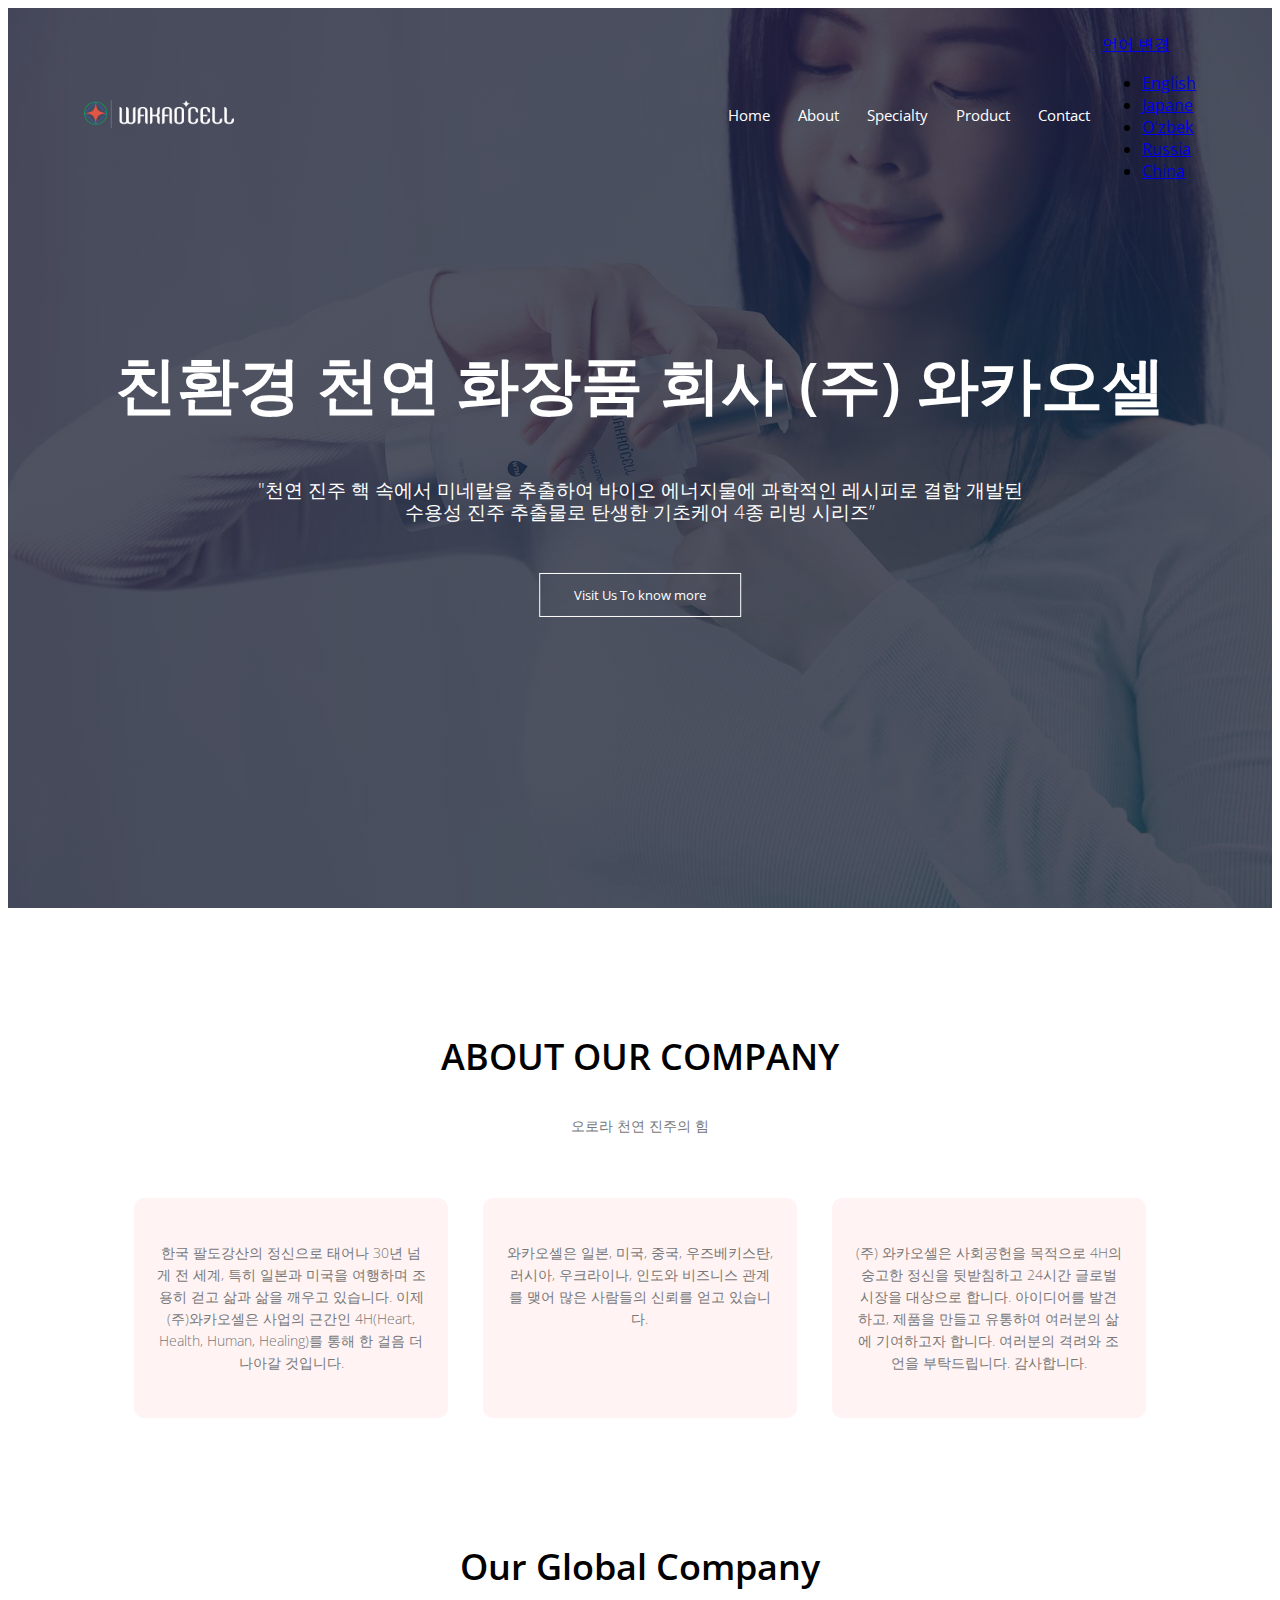
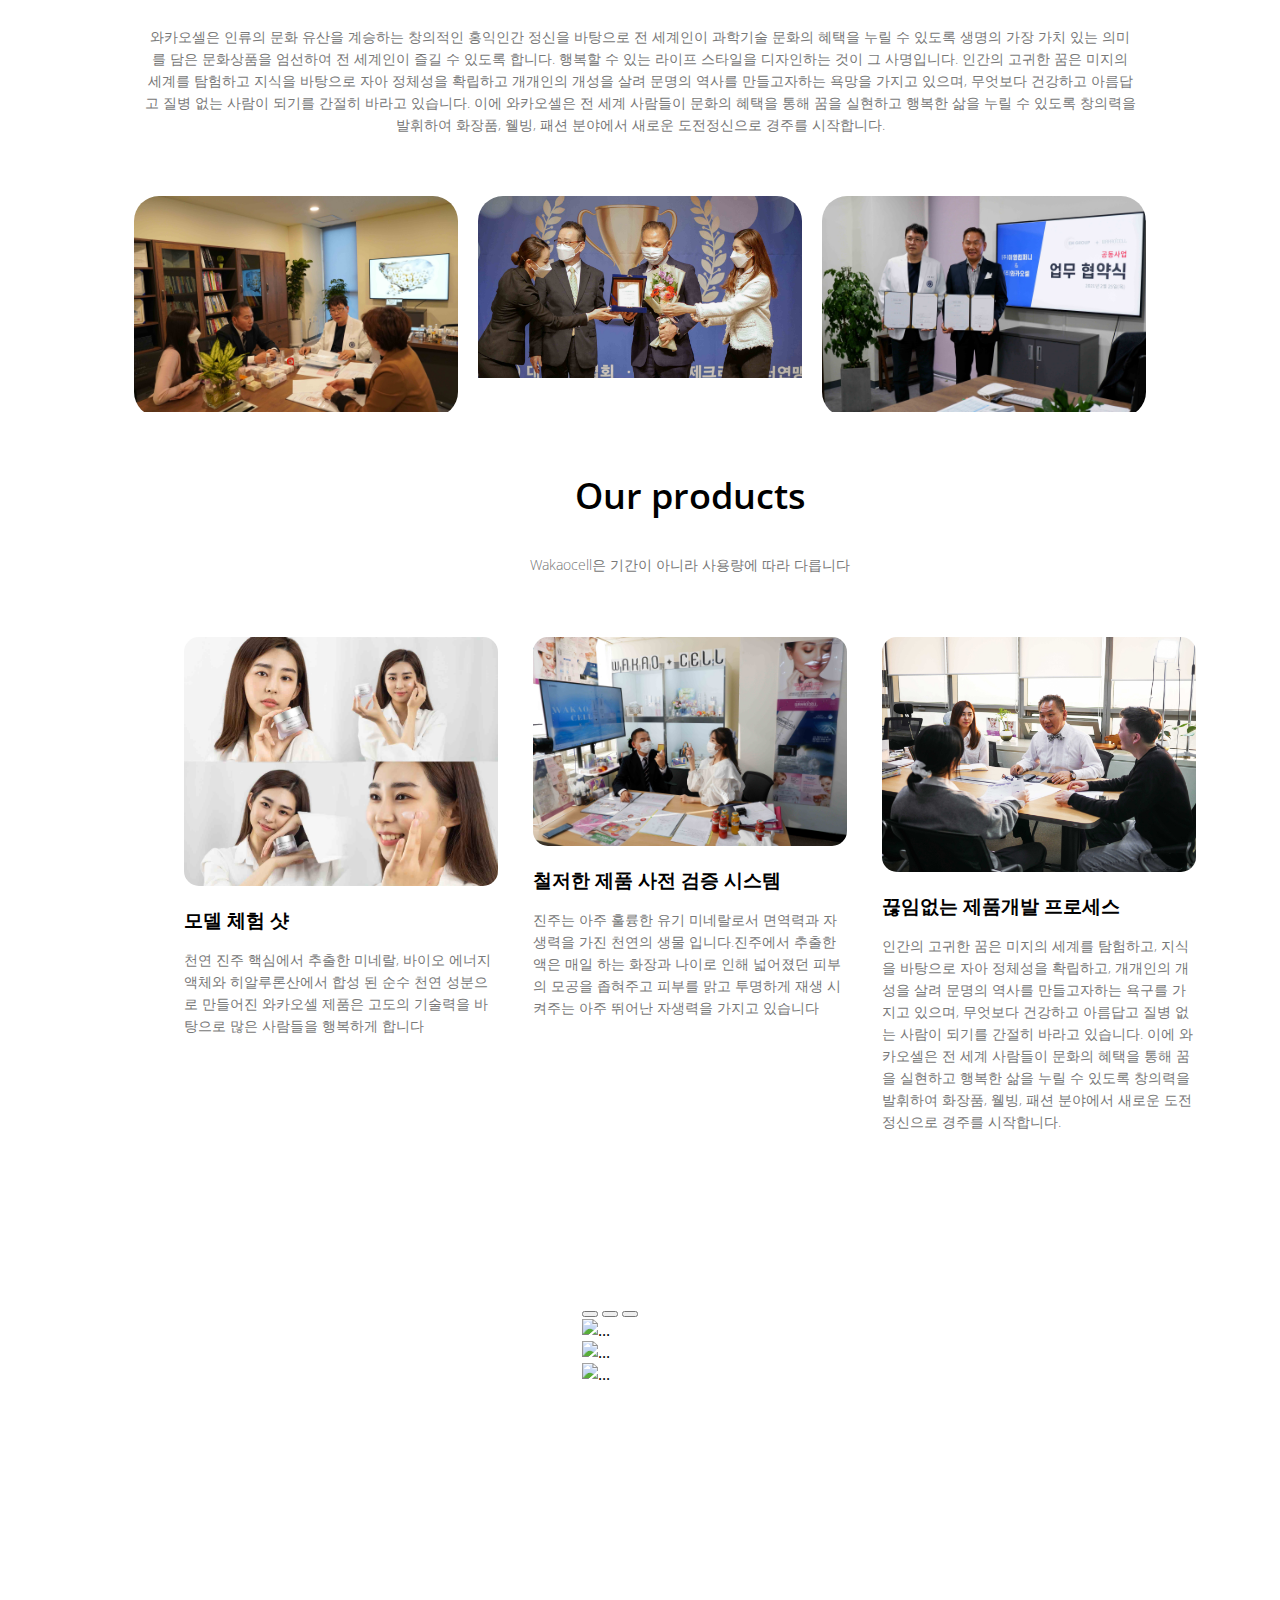
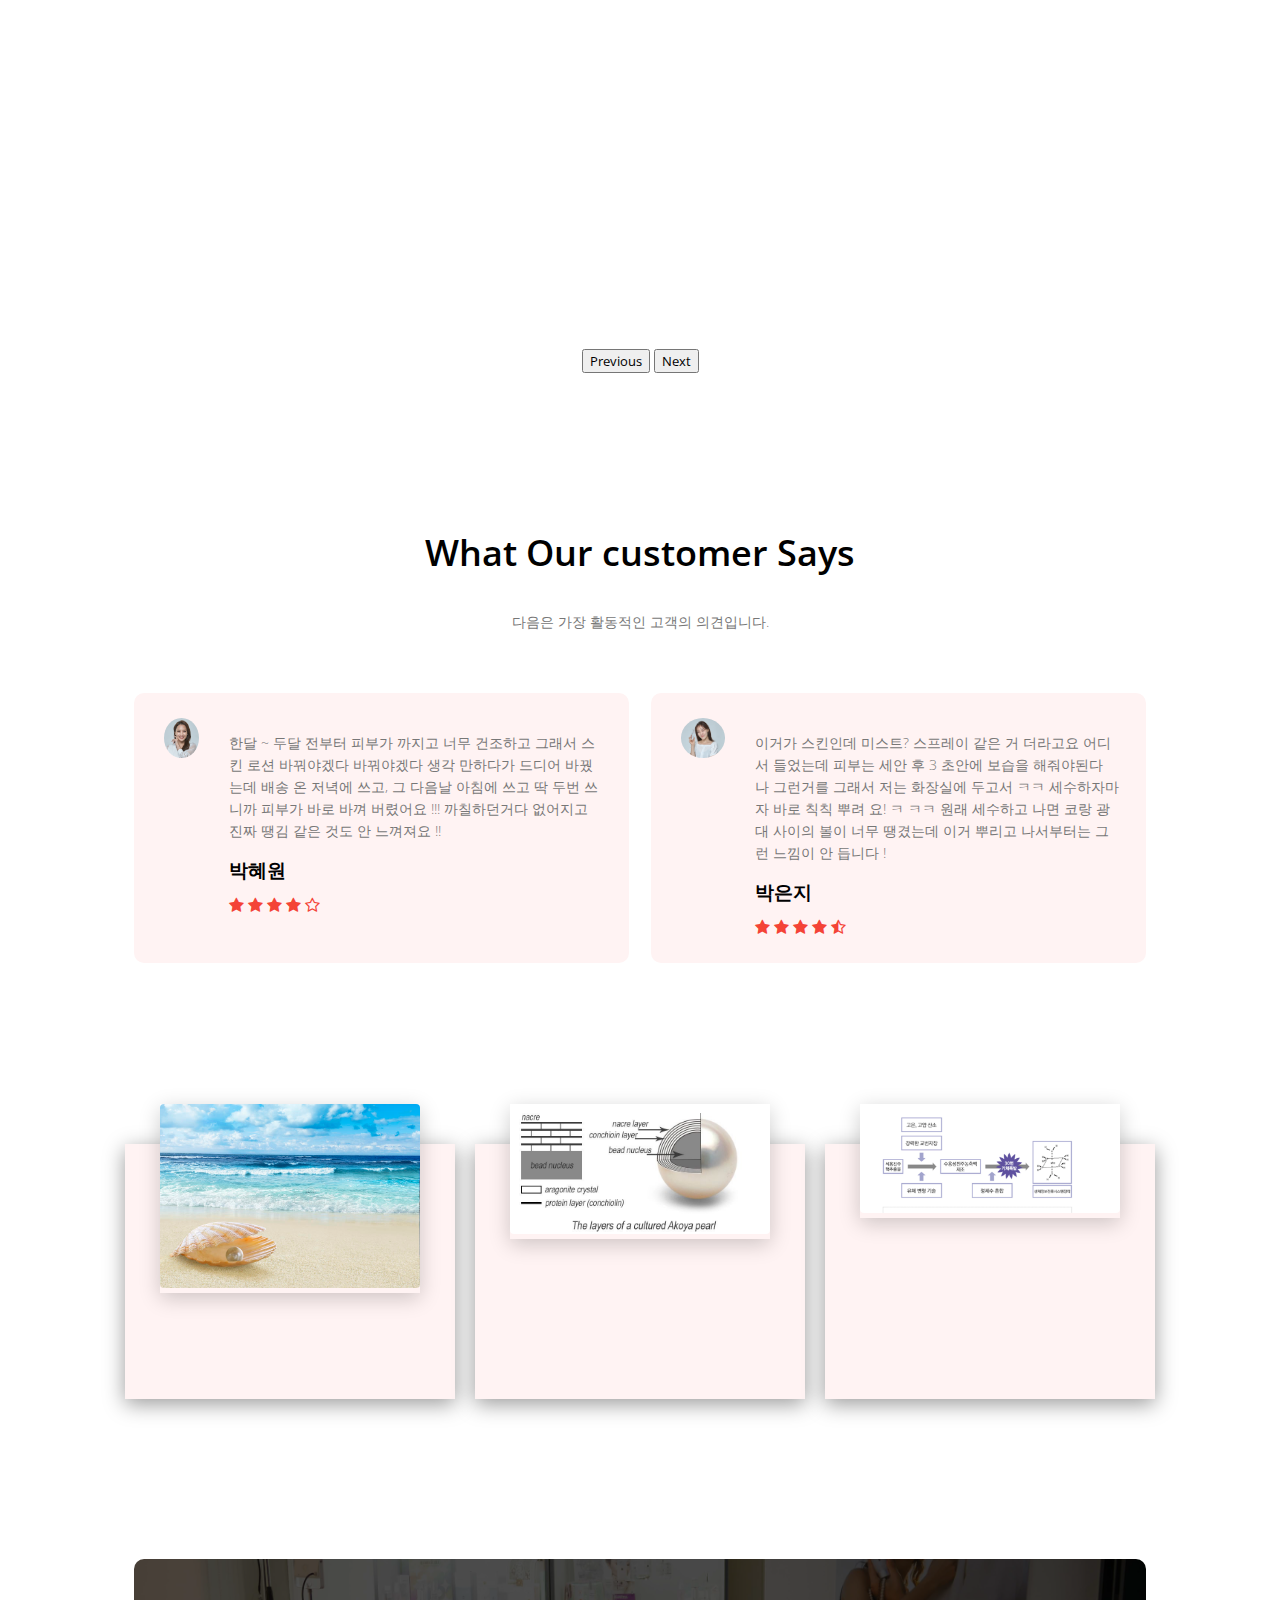
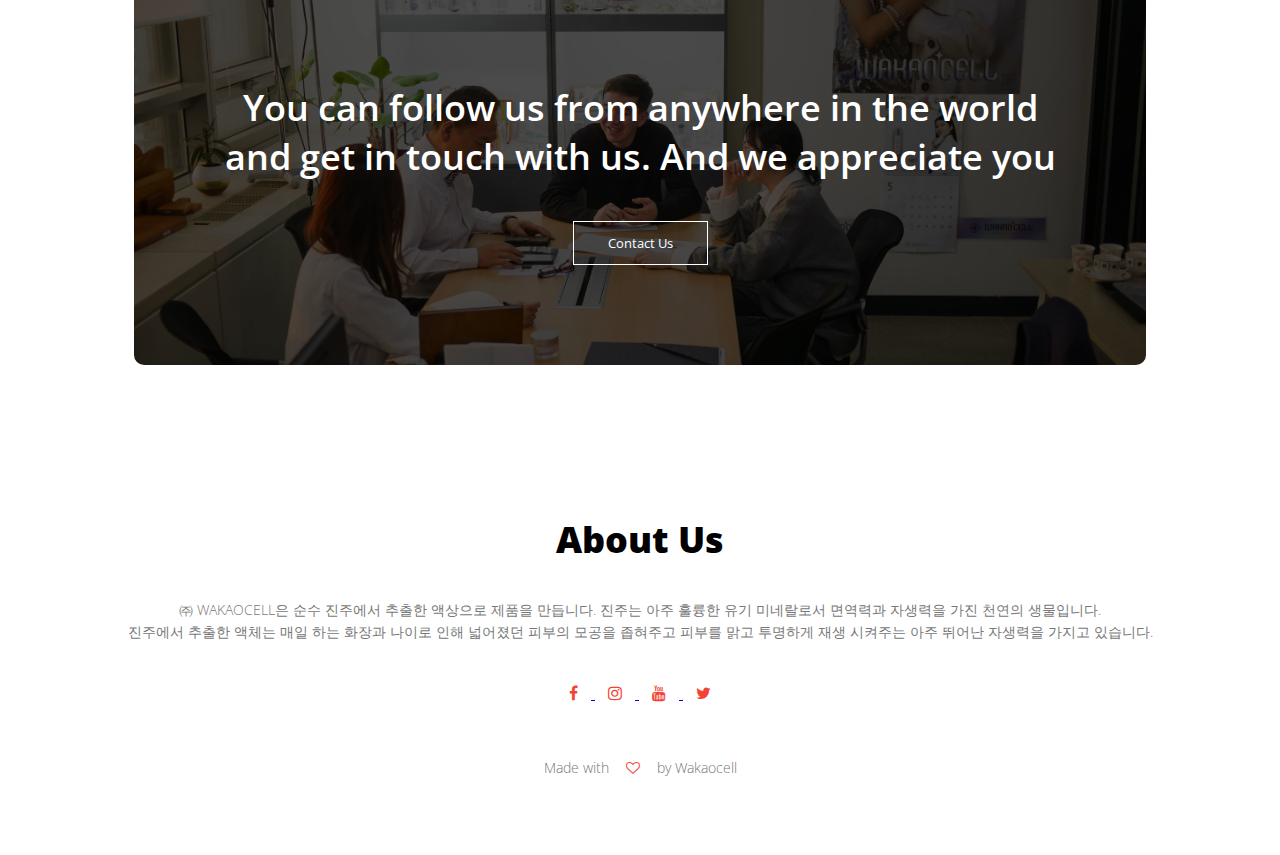
==== index.html @ ec3996d9 "wakaocell porfolio" ====
<!DOCTYPE html>
<html lang="en">
<head>
    <meta charset="UTF-8">
    <meta http-equiv="X-UA-Compatible" content="IE=edge">
    <meta name="viewport" content="width=device-width, initial-scale=1.0">
    <link rel="stylesheet" href="../css/style.css">
    <link rel="preconnect" href="https://fonts.gstatic.com">
    <link rel="preconnect" href="https://fonts.gstatic.com">
     <link href="https://fonts.googleapis.com/css2?family=Montserrat:wght@200&family=Open+Sans:wght@300&display=swap" rel="stylesheet">
     <link rel="preconnect" href="https://fonts.gstatic.com">
<link href="https://fonts.googleapis.com/css2?family=Orelega+One&display=swap" rel="stylesheet">
     <link rel="stylesheet" href="https://stackpath.bootstrapcdn.com/font-awesome/4.7.0/css/font-awesome.min.css">
     <link href="https://cdn.jsdelivr.net/npm/bootstrap@5.0.0-beta3/dist/css/bootstrap.min.css" rel="stylesheet" integrity="sha384-eOJMYsd53ii+scO/bJGFsiCZc+5NDVN2yr8+0RDqr0Ql0h+rP48ckxlpbzKgwra6" crossorigin="anonymous">

   
    <title>wakaocell</title>
</head>
<body>
     <section class="header">
      <nav>
        <a href="index.html"><img src="../image/logo.png .png"></a>
        <div class="nav-links" id="navLinks">
            <i class="fa fa-times" onclick="hideMenu()"></i>
             <ul>
                 <li><a href="index.html">Home</a></li>
                 <li><a href="about.html">About</a></li>
                 <li><a href="company.html">Specialty</a></li>
                 <li><a href="product.html">Product</a></li>
                 <li><a href="contact.html">Contact</a></li>

                </ul>
        </div>
        
     <i class="fa fa-bars"onclick="showMenu()"></i>
      
     <div class="dropdown">
      <a class="btn btn-success dropdown-toggle" href="#" role="button" id="dropdownMenuLink" data-bs-toggle="dropdown" aria-expanded="false">
        언어 변경
      </a>
    
      <ul class="dropdown-menu" aria-labelledby="dropdownMenuLink">
        <li><a class="dropdown-item" href="https://wakaocell-en.netlify.app/index.html">English</a></li>
        <li><a class="dropdown-item" href="https://wakaocell-jp.netlify.app ">Japane</a></li>
        <li><a class="dropdown-item" href="https://wakaocelluzb.netlify.app">O'zbek</a></li>
        <li><a class="dropdown-item" href="https://wakaocell-ru.netlify.app  "> Russia</a></li>
        <li><a class="dropdown-item" href=" https://wakaocell-ch.netlify.app"> China</a></li>
  </ul>
    </div>

     </nav>

         <div class="text-box">
             <h1>친환경 천연 화장품 회사 (주) 와카오셀</h1>
             <p>"천연 진주 핵 속에서 미네랄을 추출하여 바이오 에너지물에 과학적인 레시피로 결합 개발된 <br>수용성 진주 추출물로 탄생한 기초케어 4종 리빙 시리즈”

            </p>
             <a href="about.html" class="hero-btn">Visit Us To know more</a>

         </div>
     </section>
   <!-- 2 box wakaocell only for you-->

      <section class="course">
         <h1>ABOUT OUR COMPANY</h1> 
          <p>오로라 천연 진주의 힘</p>
           
          <div class="row">
              <div class="course-col">
                  <h3>
                      <p>한국 팔도강산의 정신으로 태어나 30년 넘게 전 세계, 특히 일본과 미국을 여행하며 조용히 걷고 삶과 삶을 깨우고 있습니다. 이제 (주)와카오셀은 사업의 근간인 4H(Heart, Health, Human, Healing)를 통해 한 걸음 더 나아갈 것입니다.</p>
                  </h3>

              </div>
              <div class="course-col">
                <h3>
                    <p>와카오셀은 일본, 미국, 중국, 우즈베키스탄, 러시아, 우크라이나, 인도와 비즈니스 관계를 맺어 많은 사람들의 신뢰를 얻고 있습니다.</p>
                </h3>

            </div>
            <div class="course-col">
                <h3>
                    <p>(주) 와카오셀은 사회공헌을 목적으로 4H의 숭고한 정신을 뒷받침하고 24시간 글로벌시장을 대상으로 합니다. 아이디어를 발견하고, 제품을 만들고 유통하여 여러분의 삶에 기여하고자 합니다. 여러분의 격려와 조언을 부탁드립니다. 감사합니다.</p>
                </h3>

            </div>
        </div>
    </section>
   
    <!-- ------- 3box our company ------- -->

    <section class="campus">
           <h1>Our Global Company</h1>
           <p>와카오셀은 인류의 문화 유산을 계승하는 창의적인 홍익인간 정신을 바탕으로 전 세계인이 과학기술 문화의 혜택을 누릴 수 있도록 생명의 가장 가치 있는 의미를 담은 문화상품을 엄선하여 전 세계인이 즐길 수 있도록 합니다. 행복할 수 있는 라이프 스타일을 디자인하는 것이 그 사명입니다. 인간의 고귀한 꿈은 미지의 세계를 탐험하고 지식을 바탕으로 자아 정체성을 확립하고 개개인의 개성을 살려 문명의 역사를 만들고자하는 욕망을 가지고 있으며, 무엇보다 건강하고 아름답고 질병 없는 사람이 되기를 간절히 바라고 있습니다. 이에 와카오셀은 전 세계 사람들이 문화의 혜택을 통해 꿈을 실현하고 행복한 삶을 누릴 수 있도록 창의력을 발휘하여 화장품, 웰빙, 패션 분야에서 새로운 도전정신으로 경주를 시작합니다.</p>
          
            <div class="row">
                <div class="campus-col">
                    <img src="../06-.jpeg">
                    <div class="layer">
                        <h3> <strong>Wakaocell  </strong> </h3>
                    </div>
                </div>

                <div class="campus-col">
                    <img src="../08-.jpeg">
                    <div class="layer">
                        <h3> <strong>Wakaocell  </strong> </h3>
                    </div>
                </div>

                <div class="campus-col">
                    <img src="../07-.jpeg">
                    <div class="layer">
                        <h3> <strong>Wakaocell  </strong> </h3>
                    </div>
                </div>
            </div>
    </section>

    <!-- ---------- products ----------- -->
     <div class="wakaocell">
    <section class="facilities">
      
        <h1>Our products</h1>
        <p>Wakaocell은 기간이 아니라 사용량에 따라 다릅니다</p>

        <div class="row">
           <div class="facilities-col">
             <img src="../122.jpeg">
                <h3>모델 체험 샷</h3>
                <p>천연 진주 핵심에서 추출한 미네랄, 바이오 에너지 액체와 히알루론산에서 합성 된 순수 천연 성분으로 만들어진 와카오셀 제품은 고도의 기술력을 바탕으로 많은 사람들을 행복하게 합니다</p>
           </div>
          
            <div class="facilities-col">
                <img src="../01.jpeg">
              
                <h3>철저한 제품 사전 검증 시스템</h3>
                <p>진주는 아주 훌륭한 유기 미네랄로서 면역력과 자생력을 가진 천연의 생물 입니다.진주에서 추출한 액은 매일 하는 화장과 나이로 인해 넓어졌던 피부의 모공을 좁혀주고 피부를 맑고 투명하게 재생 시켜주는 아주 뛰어난 자생력을 가지고 있습니다</p>
               </div>
              
               <div class="facilities-col">
                <img src="../image/file 3">
              
                <h3>끊임없는 제품개발 프로세스</h3>
                <p>인간의 고귀한 꿈은 미지의 세계를 탐험하고, 지식을 바탕으로 자아 정체성을 확립하고, 개개인의 개성을 살려 문명의 역사를 만들고자하는 욕구를 가지고 있으며, 무엇보다 건강하고 아름답고 질병 없는 사람이 되기를 간절히 바라고 있습니다. 이에 와카오셀은 전 세계 사람들이 문화의 혜택을 통해 꿈을 실현하고 행복한 삶을 누릴 수 있도록 창의력을 발휘하여 화장품, 웰빙, 패션 분야에서 새로운 도전 정신으로 경주를 시작합니다.</p>
               </div>

        </div>
    </section>  
</div>

    <div class="container">

        <div id="carouselExampleIndicators" class="carousel slide" data-bs-ride="carousel">
            <div class="carousel-indicators">
              <button type="button" data-bs-target="#carouselExampleIndicators" data-bs-slide-to="0" class="active" aria-current="true" aria-label="Slide 1"></button>
              <button type="button" data-bs-target="#carouselExampleIndicators" data-bs-slide-to="1" aria-label="Slide 2"></button>
              <button type="button" data-bs-target="#carouselExampleIndicators" data-bs-slide-to="2" aria-label="Slide 3"></button>
            </div>
            <div class="carousel-inner">
              <div class="carousel-item active">
                <img src="../image/row 1.JPG" class="d-block w-100" alt="...">
              </div>
              <div class="carousel-item">
                <img src="../image/row 2.JPG" class="d-block w-100" alt="...">
              </div>
              <div class="carousel-item">
                <img src="../image/row 3.JPG" class="d-block w-100" alt="...">
              </div>
            </div>
            <button class="carousel-control-prev" type="button" data-bs-target="#carouselExampleIndicators" data-bs-slide="prev">
              <span class="carousel-control-prev-icon" aria-hidden="true"></span>
              <span class="visually-hidden">Previous</span>
            </button>
            <button class="carousel-control-next" type="button" data-bs-target="#carouselExampleIndicators" data-bs-slide="next">
              <span class="carousel-control-next-icon" aria-hidden="true"></span>
              <span class="visually-hidden">Next</span>
            </button>
          </div>
        </div>


    <!-- ======== comentlar ======== -->

    <section class="comentlar">
        <h1>What Our customer Says</h1>
        <p> 다음은 가장 활동적인 고객의 의견입니다. </p>
        <div class="row">
            <div class="comentlar-col">
                <img src="../image/fon 1.png">
                <div>
                  <p>
                    한달 ~ 두달 전부터 피부가 까지고 너무 건조하고 그래서 스킨 로션 바꿔야겠다 바꿔야겠다 생각 만하다가 드디어 바꿨는데 배송 온 저녁에 쓰고, 그 다음날 아침에 쓰고 딱 두번 쓰니까 피부가 바로 바껴 버렸어요 !!! 까칠하던거다 없어지고 진짜 땡김 같은 것도 안 느껴져요 !!  </p>
                  <h3>박혜원</h3>
                  <i class="fa fa-star"></i>
                  <i class="fa fa-star" ></i>
                  <i class="fa fa-star" ></i>
                  <i class="fa fa-star" ></i>
                  <i class="fa fa-star-o"></i>
                  
                </div>

            </div>
            <div class="comentlar-col">
                <img src="../image/fon 2.png">
                <div>
                  <p>이거가 스킨인데 미스트? 스프레이 같은 거 더라고요 어디서 들었는데 피부는 세안 후 3 초안에 보습을 해줘야된다 나 그런거를 그래서 저는 화장실에 두고서 ㅋㅋ 세수하자마자 바로 칙칙 뿌려 요! ㅋ ㅋㅋ 원래 세수하고 나면 코랑 광대 사이의 볼이 너무 땡겼는데 이거 뿌리고 나서부터는 그런 느낌이 안 듭니다 ! </p>
                  <h3>박은지</h3>
                  <i class="fa fa-star"></i>
                  <i class="fa fa-star" ></i>
                  <i class="fa fa-star" ></i>
                  <i class="fa fa-star" ></i>
                  <i class="fa fa-star-half-o"></i>
                  
                </div>
            </div>          
        </div>
  </section>

      
    <!-- ============== coment past foizli ko'rsatkich =========== -->

    <div class="container">
      <div class="card1">
         <div class="imgBx">
           <img src="./vvvvv.jpeg">
         </div>
         <div class="content">
           <h2>진주층의 구조</h2>
           <p>생체생산물인 진주는 단백질을 갖고 있는데, 성분적으로 5%에 지나지 않는 콘키올린이라고 하는 단백질은 진주의 구조상에서도 칼라의 면에서도 결정적으로 중요한 역할을 한다.
            또한 진주는 진주층이라고 하는 독특한 구조를 갖고 있다.</p>
         </div>
      </div>
      <div class="card1">
        <div class="imgBx">
          <img src="./pppp 22.jpeg">
        </div>
        <div class="content">
          <h2>진주 구조</h2>
          <p>진주는 다른 보석과는달리 살아있는 조개에서 만들어지는 보석이다. 또한 진주는 진주층이라고 하는 독특한 구조를 갖고 있다. 1 미크론도 않되는 두께를 갖는 탄산칼슘의 아라고나이트형 단결정이 한장 한장 단백질의 씨트에 감쌓여 수천장 겹쳐쌓아져 있다</p>
        </div>
     </div>
     <div class="card1">
      <div class="imgBx">
        <img src="./jjjjj.jpg">
      </div>
      <div class="content">
        <h2> 특징 및 생산 과정 </h2>
        <p>와가오셀은 순수 진주에서 추출한 액상 입니다.
          진주는 아주 훌륭한 유기 미네랄로서 면역력과 자생력을 가진 천연의 생물 입니다.
          진주에서 추출한 (수)는 매일 하는 화장과 나이로 인해 넓어졌던 피부의 모공을 좁혀주고 피부를 맑고 투명하게 재생 시켜주는 아주 뛰어난 자생력을 가지고 있습니다</p>
      </div>
   </div>
    </div>
 <!-- ========== call to action ======== -->
  
 <section class="cta">
        <h1>You can follow us from anywhere in the world<br> and get in touch with us. And we appreciate you</h1>
        <a href="contact.html" class="hero-btn">Contact Us</a>
 </section>
  
  
  <!-- ========== footer ======= -->
  
  <section class="footer">
      <h1> <strong> About Us </strong> </h1>
      <p>㈜ WAKAOCELL은 순수 진주에서 추출한 액상으로 제품을 만듭니다. 진주는 아주 훌륭한 유기 미네랄로서 면역력과 자생력을 가진 천연의 생물입니다. <br>진주에서 추출한 액체는 매일 하는 화장과 나이로 인해 넓어졌던 피부의 모공을 좁혀주고 피부를 맑고 투명하게 재생 시켜주는 아주 뛰어난 자생력을 가지고 있습니다.
        </p>
        <div class="icons">
               <a href="https://m.facebook.com/home.php?soft=bookmarks">  <i class="fa fa-facebook"></i>  </a> 
                <a href="https://www.instagram.com/p/CNHLp7JHOdb/?igshid=80zqs4pkfvqw"> <i class="fa fa-instagram" ></i>  </a> 
                <a href="https://youtu.be/GySCzJqsqek"> <i class="fa fa-youtube" ></i>  </a> 
                  <i class="fa fa-twitter" ></i>
                  <p>Made with  <i class="fa fa-heart-o" ></i> by Wakaocell</p>
        </div>

  </section>

  <script src="https://cdn.jsdelivr.net/npm/@popperjs/core@2.9.1/dist/umd/popper.min.js" integrity="sha384-SR1sx49pcuLnqZUnnPwx6FCym0wLsk5JZuNx2bPPENzswTNFaQU1RDvt3wT4gWFG" crossorigin="anonymous"></script>
<script src="https://cdn.jsdelivr.net/npm/bootstrap@5.0.0-beta3/dist/js/bootstrap.min.js" integrity="sha384-j0CNLUeiqtyaRmlzUHCPZ+Gy5fQu0dQ6eZ/xAww941Ai1SxSY+0EQqNXNE6DZiVc" crossorigin="anonymous"></script>
  
  
  
  <script>

     var navLinks = document.getElementById("navLinks");

     function showMenu(){
        navLinks.style.right = "0";
     }
     function hideMenu(){
        navLinks.style.right = "-200px";
     }

   </script>


</body>
</html>
---- css/style.css ----
*{
   /* margin: 0;
   padding: 0;  */
   font-family: 'Montserrat', sans-serif;
   font-family: 'Open Sans', sans-serif;  
}

.header{
    min-height: 100vh;
    width:100%;
    background-image: linear-gradient(rgba(4,9,30,0.7), rgba(4,9,30,0.7)),url(../image/banner);
    background-position: center;
    background-size: cover;
    position: relative;
}

nav{
    display: flex;
    padding: 2% 6%;
    justify-content: space-between;
    align-items: center;
}

nav img {
    width: 150px;
}

.nav-links{
    flex: 1;
    text-align: right;
}
.nav-links ul li{
     list-style: none;
     display: inline-block;
     padding: 8px 12px;
     position: relative;
}

.nav-links ul li a{
    color: #fff;
    text-decoration: none;
    font-size: 15px;
}

.nav-links ul li::after{
    content: '';
    width: 0%;
    height: 2px;
    background: #65da88;
    display: block;
    margin: auto;
    transition: 0.5s;
}
.nav-links ul li:hover::after{
    width: 100%;
}

.text-box{
    width: 90%;
    color: white;
    position: absolute;
    top: 50%;
    left: 50%;
    transform: translate(-50%,-50%);
    text-align: center;
}

.text-box h1{
    font-size: 62px;
}
.text-box p{
    margin: 10px 0 40px;
    font-size: 19px;
    color: white;
}

.hero-btn {
    display: inline-block;
    text-decoration: none;
    color: white;
    border: 1px solid white;
    padding: 12px 34px;
    font-size: 13px;
    background: transparent;
    position: relative;
    cursor: pointer;

}

.hero-btn:hover{
    border: 1px solid #65da88;
    background:  #65da88;
    transition: 1s;

}
nav .fa{
    display: none;
}

@media(max-width:700px) {
    .text-box h1{ 
        font-size: 20px;
    }
    .nav-links ul li{
        display: block;
    }
    .nav-links {
        position: fixed;
        background:  #67bcc7;
        height: 100vh;
        width: 200px;
        top: 0;
        right: -200px;
        text-align: left;
        z-index: 2;
        transition: 1s;
    }
    nav .fa {
        display: block;
        color: white;
        margin: 10px;
        font-size: 22px;
        cursor: pointer;
    }
    .nav-links ul{
        padding: 30px;
    }
    .text-box h1{
        font-size: 19px;
    }
    .text-box p{
        font-size: 17px;
    }
}

/* ------ 2box ------- */


.course{
    width: 80%;
    margin: auto;
    text-align: center;
    padding-top: 100px;
}

h1{
    font-size: 36px;
    font-weight: 600;

}

p{
    color: #777;
    font-size: 14px;
    font-weight: 300;
    line-height: 22px;
    padding: 10px;
}

.row{
    margin-top: 5%;
    display: flex;
    justify-content: space-between;
    transition: 0.5s;
}

.course-col{
    flex-basis: 31%;
    background: #fff3f3;
    border-radius: 10px;
    margin-bottom: 5%;
    padding: 20px 12px;
    box-sizing: border-box;
    transition: 0.5s;
}

h3{
    text-align: center;
    font-weight: 600;
    margin: 10px 0;
}

.course-col:hover{
    box-shadow: 0 0 20px rgba(0,0,0,0.2);
}

@media(max-width: 700px){
    .row{
        flex-direction: column;
        justify-content: center;
        align-items: center;
        font-size: 24px;
    }
    .facilities{
        
        flex-direction: column;
        justify-content: center;
        align-items: center;
        text-align: center;
      
 
        
    }
}


/* ========  slaydshou ======= */


.carousel-inner{
    width: 50px;
    height: 70vh;

}

.carousel-inner img {
    background-size: cover;
}





/* -------- our company ---------- */


.campus{
    width: 80%;
    margin: auto;
    text-align: center;
    padding-top: 50px;
}

.campus-col{
    flex-basis: 32%;
    border-radius: 25px;
    margin-bottom: 30px;
    position: relative;
    overflow: hidden;
}

.campus-col img{
    width: 100%;
}

.layer{
    background: transparent;
    height: 100%;
    width: 100%;
    position: absolute;
    top: 0;
    left: 0;
    transition: 0.5s;
}

.layer:hover{
    background: rgba(230, 88, 88, 0.7);
}

.layer h3{
    width: 100%;
    font-weight: 500;
    color: white;
    font-size: 26px;
    bottom: 0;
    left: 50%;
    transform: translateX(-50%);
    position: absolute;
    opacity: 0;
    transition: 0.5s;
}

.layer:hover h3{
    bottom: 49%;
    opacity: 1;

}

/* ========= products ========== */

.facilities{
    width: 80%;
    margin: auto;
    text-align: center;
    padding-left: 100px;

}
.facilities-col{
    flex-basis: 31%;
    border-radius: 15px;
    margin-bottom: 5%;
    text-align: left;
}

.facilities-col img{
    width: 100%;
    border-radius: 15px;
}

.facilities-col p{
    padding: 0;
}

.facilities-col h3{
    margin-top: 16px;
    margin-bottom: 15px;
    text-align: left;
}


.nexi{
    display: flex;
    text-align: center;
    justify-content: center;
    align-items: center;
    
}

.nexi-2{
    display: flex;
    text-align: center;
    justify-content: center;
    align-items: center;
    
}
.card img{
    width: 290px;
    height: 200px;
} 


@media(width:700px){
    .card {
        flex-direction: column;
        justify-content: center;
        align-items: center;
       
        
    }

}



/* ======== coments ======= */

/* .text-boxen{

} */

.comentlar{
    width: 80%;
    margin: auto;
    padding-top: 100px;
    text-align: center;

}

.comentlar-col{
    flex-basis: 44%;
    border-radius: 10px;
    margin-bottom: 5%;
    text-align: left;
    background: #fff3f3;
    padding: 25px;
    cursor: pointer;
    display: flex;
}

.comentlar-col img{
    height: 40px;
    margin-left: 5px;
    margin-right: 30px;
    border-radius: 50%;
}
.comentlar-col p{
    padding: 0;
}
.comentlar-col h3{
    margin-top: 15px;
    text-align: left;

}
.comentlar-col .fa{
    color: #f44336;
}

@media(max-width:700px){
    .comentlar-col img{
        margin-left: 0px;
        margin-right: 15px;
        
    }
}


/* ======== call to action ======== */

.cta{
    margin: 100px auto;
    width: 80%;
    background-image: linear-gradient(rgba(0,0,0,0.7),rgba(0,0,0,0.7)), url(../144-.jpeg);
    background-position: center;
    background-size: cover;
    border-radius: 10px;
    text-align: center;
    padding: 100px 0;
}
.cta h1{
    color: white;
    margin-bottom: 40px;
    padding: 0;
} 

@media(max-width: 700px){
    .cta h1{
        font-size: 24px;
    }
}

.card-box{
    display: flex;
    align-items: center;
    justify-content: center;
   
}
.card-body {
    text-align: center;
    justify-content: center;
    align-items: center;
}



.jahon{
    text-align: center;
    justify-content: center;
    align-items: center;
    padding: 25px;
 
}

.video1{
    justify-content: center;
    align-items: center;
    text-align: center;
}

/* ====== */



@media(max-width:700px){
    .wakaocell {
        justify-content: center;
        align-items: center;
        text-decoration: center;
        
    }
}


.jahon-box{
    width: 50%;
    height: 50px;
    margin-bottom: 100px;
}

.video1{
    justify-content: center;
    align-items: center;
    text-align: center;
}

@media(max-width:700px){
    .card-box {
        flex-direction: column;
        justify-content: center;
        text-align: center;
        padding: 10%;

    }
    /* .video1{
        flex-direction: column;
        justify-content: center;
        text-align: center;
        padding: 25px;
       
       */
   


  
    .jahon{
        font-size: 24px;
    }
}

@media(max-width:700px){
    .video1{
        flex-direction: column;
        justify-content: center;
        text-align: center;
        padding: 15px;
       
    }
}

.product1{
    display: flex;
    justify-content: center;
    align-items: center;
    text-align: center;
    padding: 10px;
}
/* ========footer ======== */

.footer{
    width: 100%;
    text-align: center;
    padding: 30px 0;

}
.footer h1{
    margin-bottom: 25px;
    margin-top: 20px;
    font-weight: 600;
}
.icons .fa{
   color: #f44336;
   margin: 0 13px;
   cursor: pointer;
   padding: 18px 0;
}
.fa-heart-o{
    color: #f44336;
}

/* ========About us ======== */


.sub-header{
    height: 50vh;
    width: 100%;
    background-image: linear-gradient(rgba(4,9,30,0.7),rgba(4,9,30,0.7)), url(../image/111.JPG);
    background-position: center;
    background-size: cover;
    text-align: center;
    color: white;
}

.sub-header h1{
    margin-top: 100px;
}

.about-us{
    width: 80%;
    margin: auto;
    padding-top: 80px;
    padding-bottom: 50px;
}
.about-col{
    flex-basis: 48%;
    padding: 30px 2px;
}
.about-col img{
    width: 100%;
    border-radius: 13px;
}
.about-col h1{
    padding-top: 0;
}
.about-col p{
    padding: 15px 0 25px;
}
.red-btn{
    border: 1px solid #65da88;
    background-color: transparent;
    color: rgb(67, 70, 245);
}
.red-btn:hover{
    color: white;
}

@media(max-width:700px){
        .about-us .red-btn {
         text-align: center;
         justify-content: center;
         align-items: center;
         right: -35%;
     }
}


/* ======= blog ====== */

.blog-content{
    width: 80%;
    margin: auto;
    padding: 60px 0;
}
.blog-left{
    flex-basis: 65%;
}
.blog-left img {
    width: 70%;
}
.blog-left  h2{
    color: #222;
    font-weight: 600;
    margin: 30px 0;
}
.blog-left p{
    color: #999;
    padding: 0;
}

.blog-right{
    flex-basis: 32%;
}
.blog-right h3{
    background: #65da88;
    color: white;
    padding: 7px 0;
    font-size: 16px;
    margin-bottom: 20px;
}
.blog-right div{
    display: flex;
    align-items: center;
    justify-content: space-between;
    color: #555;
    padding: 8px;
    box-sizing: border-box;
}

.comment-box{
    border: 1px solid #ccc;
    margin: 50px 0;
    padding: 10px 20px;
}
.comment-box h3{
    text-align: left;
}
.comment-form input, .comment-form textarea{
    width: 100%;
    padding: 10px;
    margin: 15px 0;
    box-sizing: border-box;
    border: none;
    outline: none;
    background: #f0f0f0;
}


@media(max-width:700px){
    .sub-header h1{
        font-size: 24px;
    }
}

/* ======= contact us ====== */

.location{
    width: 80%;
    margin: auto;
    padding: 80px 0;
}
.location iframe{
    width: 100%;
}
.contact-us{
    width: 80%;
    margin: auto;
}
.contact-col{
    flex-basis: 48%;
    margin-bottom: 30px;
}
.contact-col div{
    display: flex;
    align-items: center;
    margin-bottom: 40px;
}
.contact-col div .fa{
    font-size: 28px;
    color:  #65da88;
    margin: 10px;
    margin-right: 30px;
}
.contact-col div p{
    padding: 0;
}
.contact-col div h5{
    font-size: 23px;
    margin-bottom: 5px;
    color: #555;
    font-weight: 400;
}
.contact-col input, .contact-col textarea{
    width: 100%;
    padding: 15px;
    margin-bottom: 17px;
    outline: none;
    border: 1px solid #ccc;
    box-sizing: border-box;
}



/* =========== product video galery */

.container{
    width: 1200px;
    margin: 70px auto 0;
    display: flex;
    flex-direction: row;
    flex-wrap: wrap;
}
.container .box{
    position: relative;
    width: 300px;
    height: 300px;
    /* background: #ff0 ; */
    margin: 10px;
    box-sizing: border-box;
    display: inline-block;

}
.container .box .imgBox{
    position: relative;
    overflow: hidden;
}
.container .box .imgBox img{
    max-width: 100%;
    transition: transform 1s;
}
.container .box:hover .imgBox img{
    transform: scale(1.2); 
}

.container .box .details{
    position: absolute;
    top: 10px;
    left: 10px;
    bottom: 10px;
    right: 10px;
    background: rgb(0,0,0,.8);
    transform: scaleY(0); 
    transition: transform .5s;
}
.container .box:hover .details{
    transform: scaleY(1);   
}
.container .box .details .content {
    position: absolute;
    top: 45%;
    transform: translateY(-50%);
    text-align: center;
    padding: 14px;
    color: #fff;
}
.container .box .details .content h2{
    margin: 0;
    padding:0;
    font-size: 30px;
    color: rgb(119, 159, 211);

}
.container .box .details .content p{
    margin: 10px 0 0;
    padding:0;
    color: #fff;
}


/* <!-- ============== coment past foizli ko'rsatkich =========== --> */

.container{
    position: relative;
    width: 1100px;
    display: flex;
    justify-content: center;
    align-items: center;
    flex-wrap: wrap;
    padding: 30px;
}

.container .card1{
    position: relative;
    max-width: 300px;
    height: 215px;
    background: #fff3f3;
    margin: 30px 10px;
    padding: 20px 15px;
    display: flex;
    flex-direction: column;
    box-shadow: 0 5px 20px rgba(0,0,0,0.4);
    transition: 0.3s ease-in-out;
}
.container .card1:hover{
    height: 371px;
}
.container .card1 .imgBx {
    position: relative;
    width: 260px;
    height: 260px;
    top: -60px;
    left: 20px;
    z-index: 1;
    box-shadow: 0 5px 20px rgb(0,0,0,0.2);
}
.container .card1 .imgBx img{
    max-width: 100%;
    border-radius: 4px;
}

.container .card1 .content{
    position: relative;
    margin-top: -140px;
    padding: 10px 15px;
    text-align: center;
    color: #111;
    visibility: hidden;
    opacity: 0;
    transition: 0.3s ease-in-out;
}
.container .card1:hover .content{
    visibility: visible;
    opacity: 1;
    margin-top: -40px;
    transition-delay: 0.3s;

}

/* ======== tarixi ======= */

.wrapper{
   
    max-width: 1080px;
    margin: 50px auto;
    padding: 0 20px;
}
.wrapper .row {
    display: flex;
}
.wrapper .row-1{
    justify-content: flex-start;

}
.wrapper .row-2{
    justify-content: flex-end;

}
.wrapper .row-3{
    justify-content: flex-start;

}
.wrapper .row-4{
    justify-content: flex-end;

}
.wrapper .row section{
    
    background:white;
    border-radius: 5px;
    width: calc(50% - 40px);
    padding: 20px;
    position: relative;
   
}
.wrapper .center-line{
    position: absolute;
    height: 100%;
    width: 4px;
    background: #839feb;
    left: 50%;
    transform: translate(-50%);
}
.wrapper .row section:before{
     position: absolute;
     content: '';
     height: 15px;
     width: 15px;
     background:#82c2ca;  
     top: 28px;
     z-index: -1;
     transform: rotate(45deg);
}
.row-1 section:before{
    right: -7px;
}
.row-2 section:before{
    left: -7px;
}
.row-3 section:before{
    right: -7px;
}
.row-4 section:before{
    left: -7px;
}
.row section .details,
.row section .bottom{
    display: flex;
     justify-content: space-between;
     align-items: center;
}
.row section .details .title{
    font-size: 22px;
    font-weight: 600;
}
.row section p{
    margin:  10px 0 17px 0;
}  
.row section .bottom a{
    text-decoration: none;
    background: #839feb;
    color: white;
    padding: 7px 15px;
    border-radius: 5px;
    font-size: 17px;
    font-weight: 400;

}
.wakao{
    background:rgb(218, 224, 230);
    padding: 10px;
}
.row section .bottom a:hover{
    cursor: pointer;
    color: white;
    background: #65da88;
   
}
.footer .icons .fa-facebook:hover{
    cursor: pointer;
    color:rgb(54, 84, 216);
    font-size: 25px;
}
.footer .icons .fa-twitter:hover{
    cursor: pointer;
    color:rgb(97, 193, 238);
    font-size: 25px;
}
.footer .icons .fa-youtube:hover{
    cursor: pointer;
    color:rgb(230, 81, 118);
    font-size: 25px;
}
.footer .icons .fa-instagram:hover{
    cursor: pointer;
    color:rgb(184, 83, 17);
    font-size: 25px;
}


.campus .h1:hover{
    transition: all .8s linear;
    cursor: pointer;
}
.video2{
    justify-content: center;
    align-items: center;
    text-align: center;
}
.video3{
    justify-content: center;
    align-items: center;
    text-align: center;
}
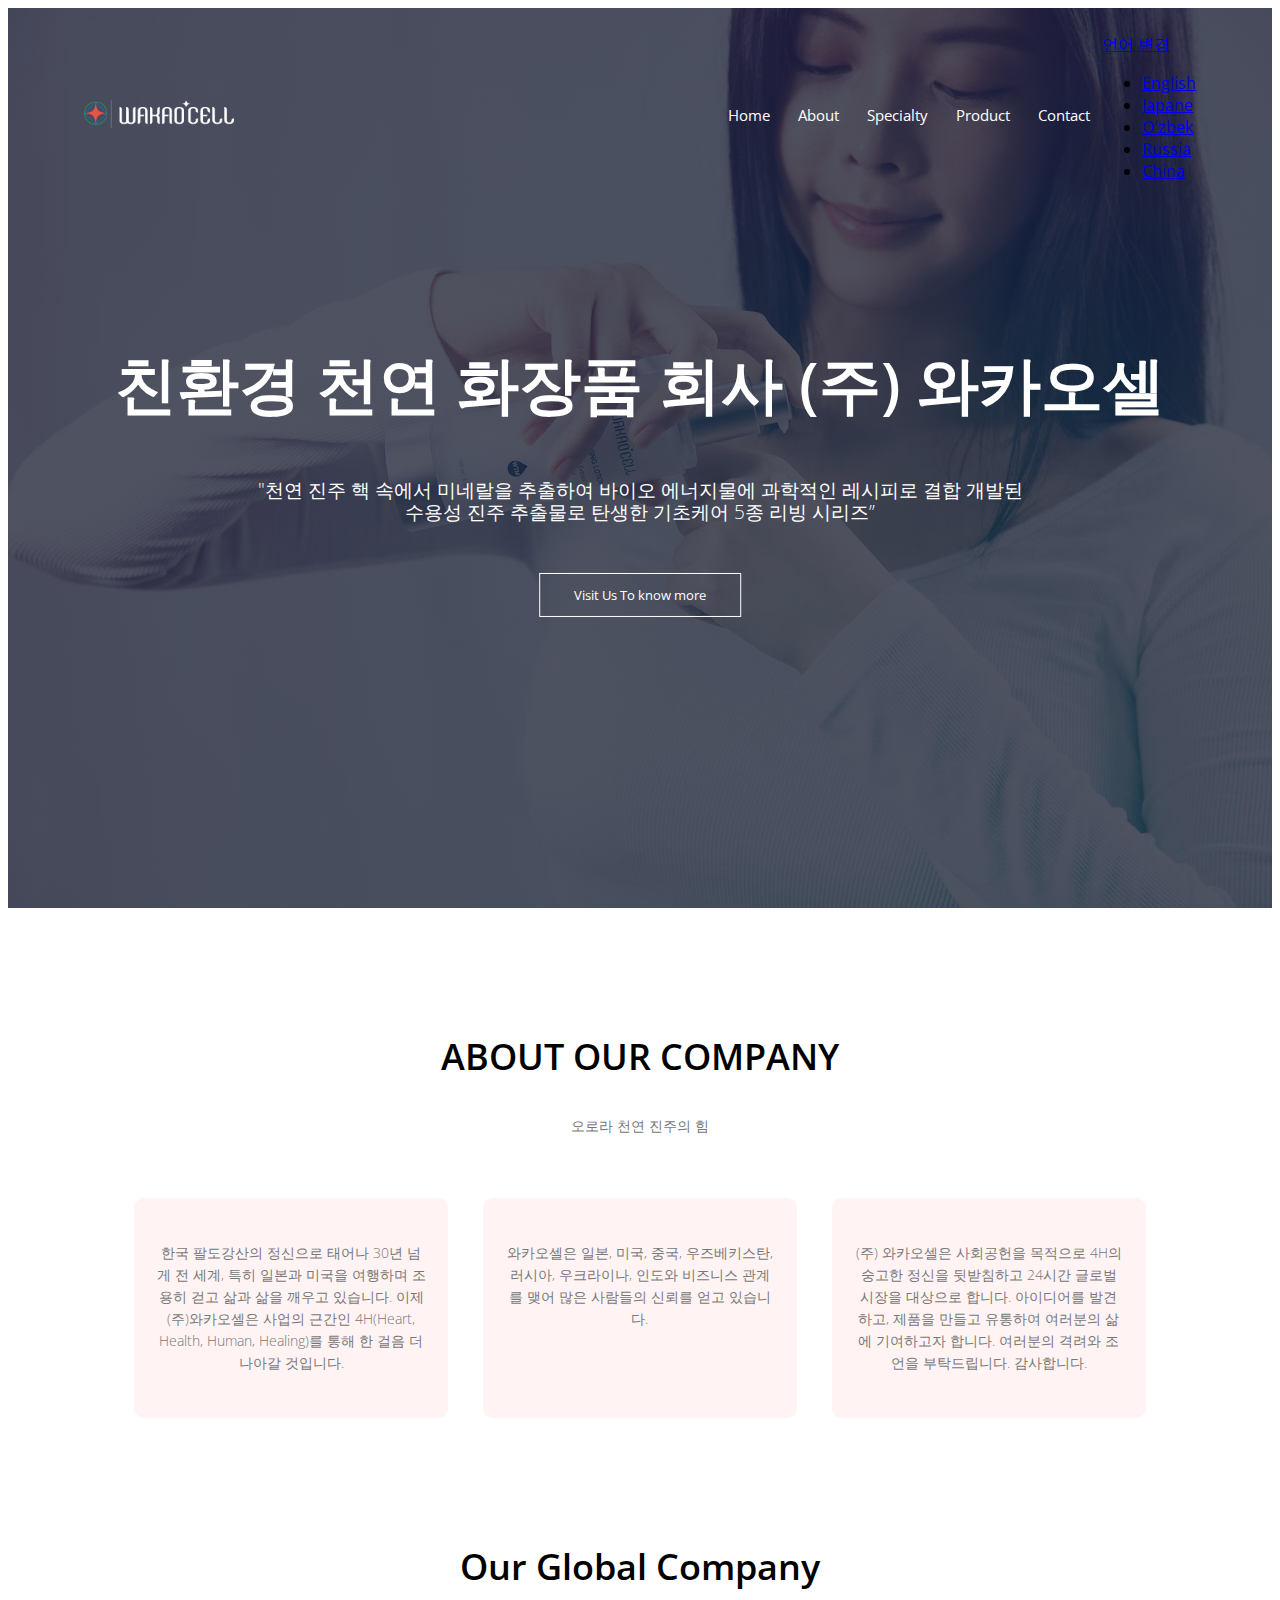
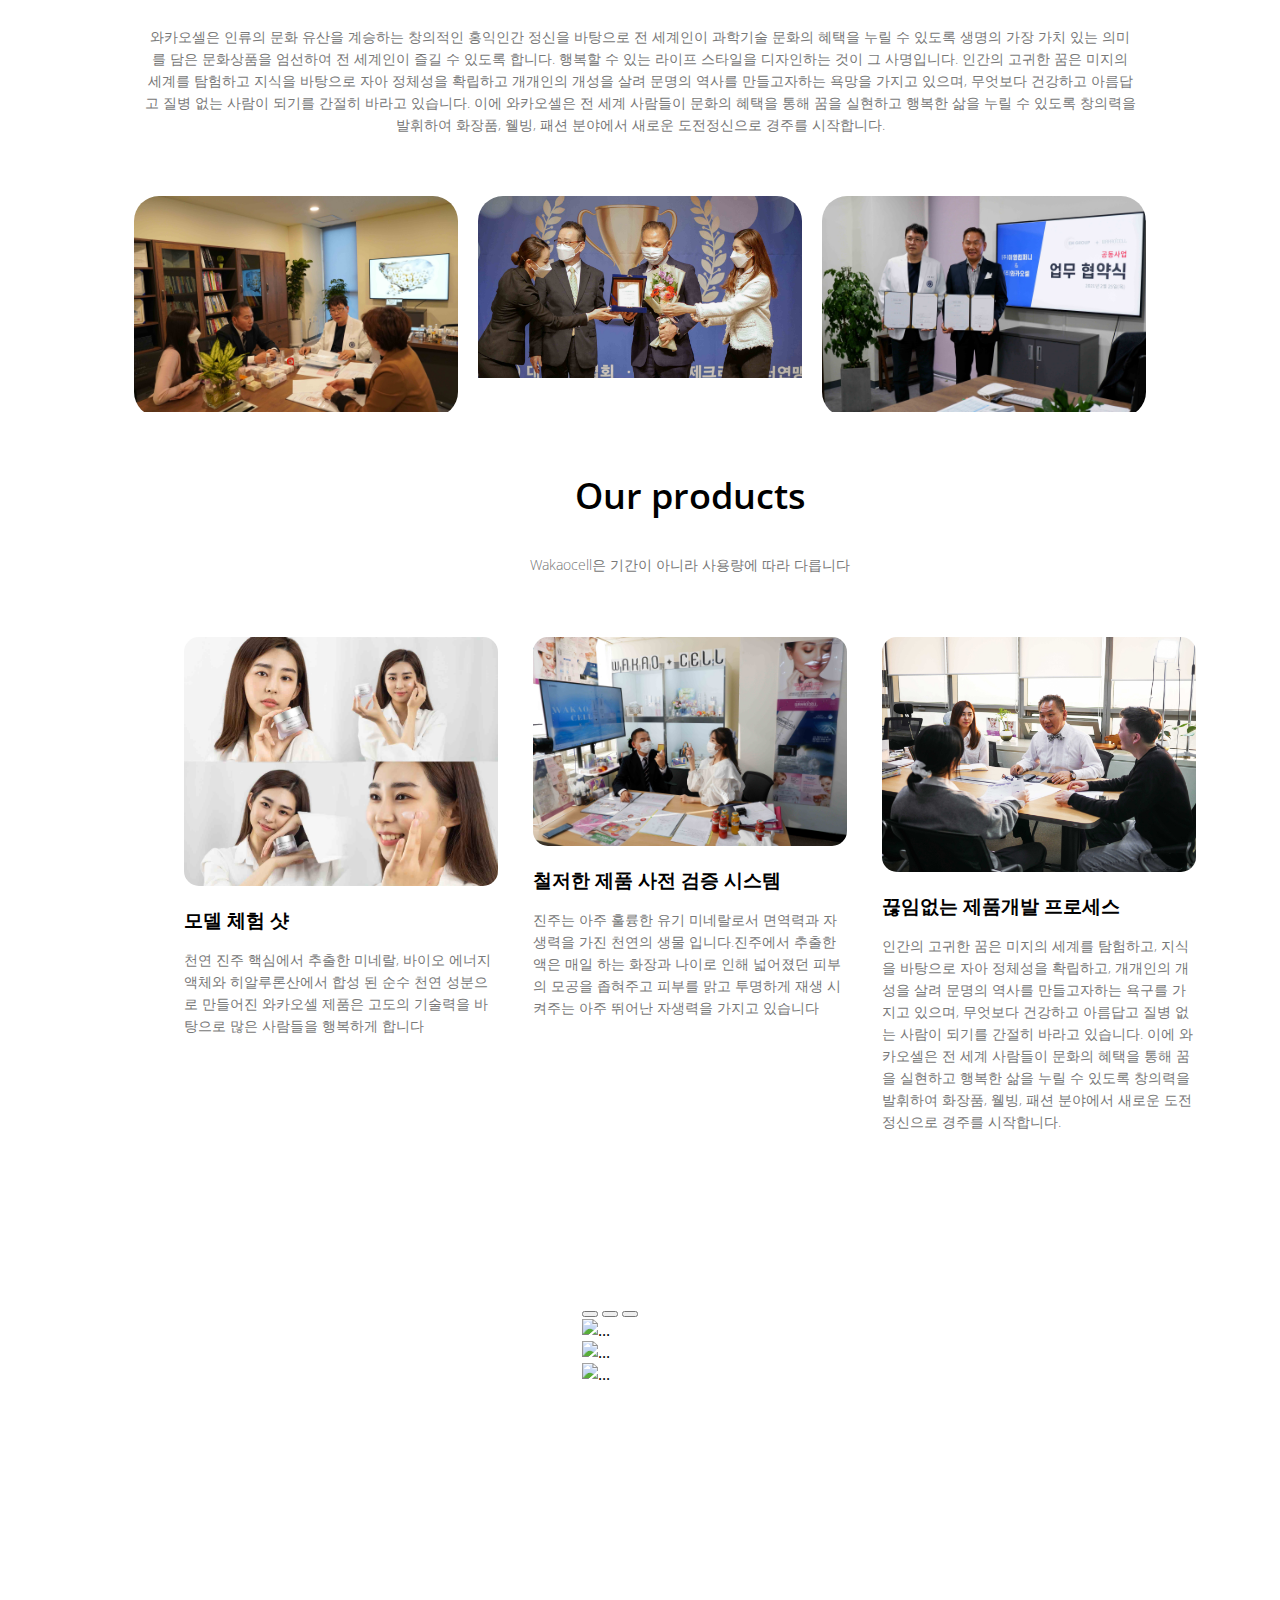
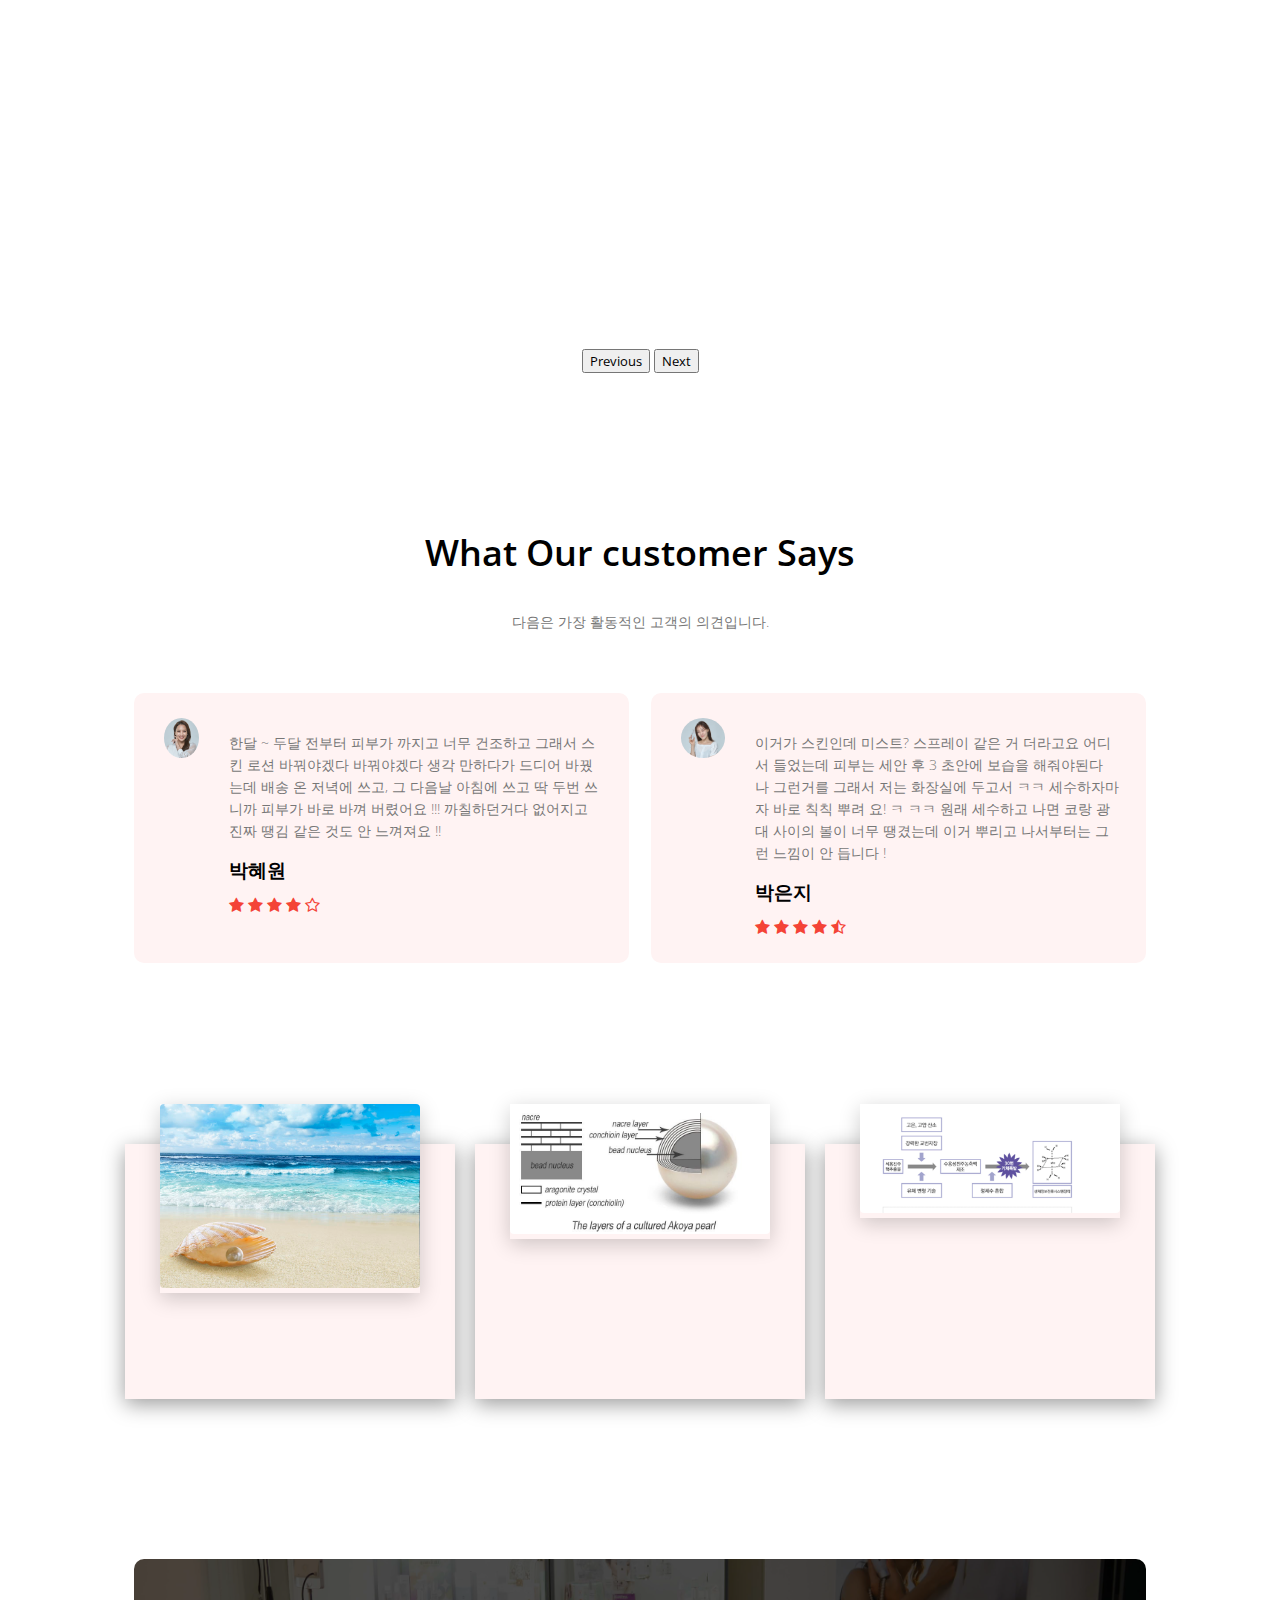
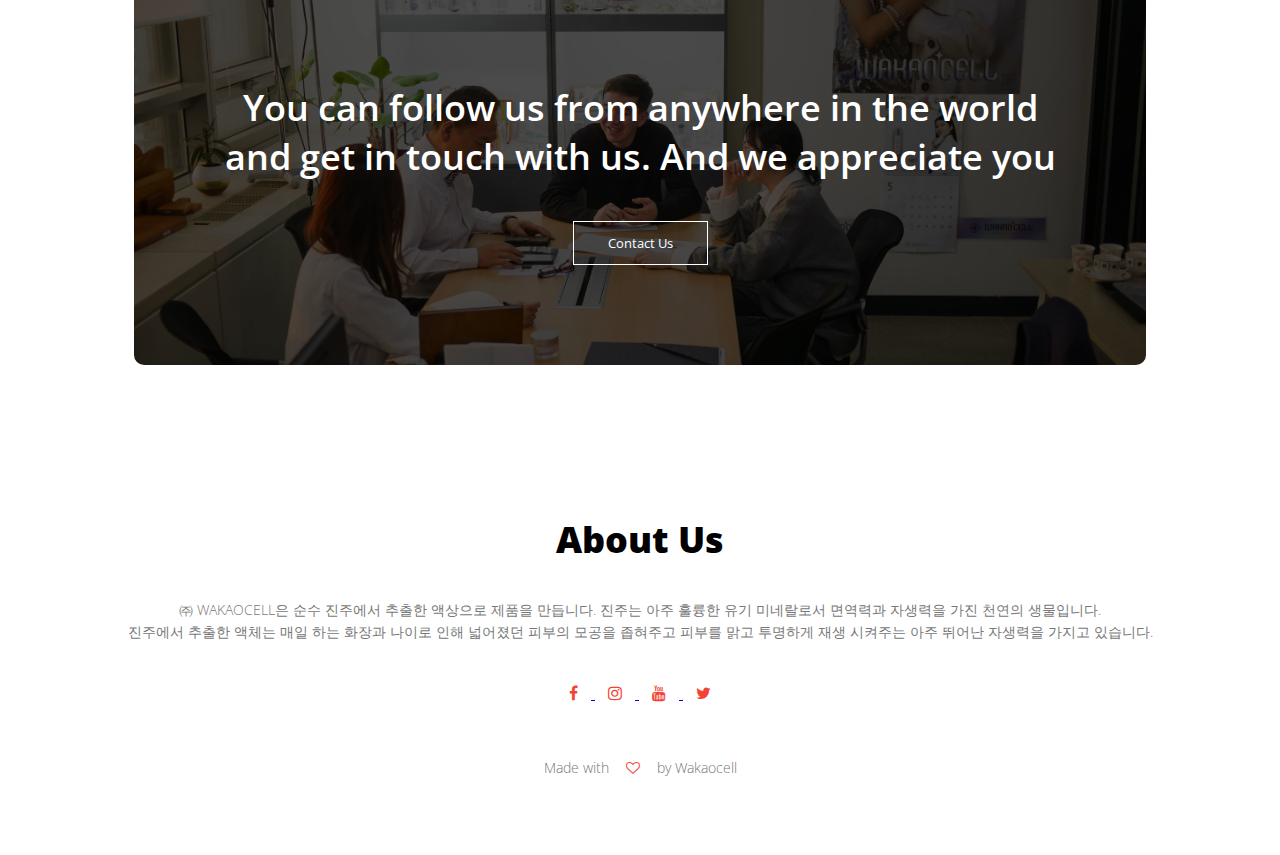
==== commit 666d0564: "korean web site" ====
--- a/index.html
+++ b/index.html
@@ -52,7 +52,7 @@
 
          <div class="text-box">
              <h1>친환경 천연 화장품 회사 (주) 와카오셀</h1>
-             <p>"천연 진주 핵 속에서 미네랄을 추출하여 바이오 에너지물에 과학적인 레시피로 결합 개발된 <br>수용성 진주 추출물로 탄생한 기초케어 4종 리빙 시리즈”
+             <p>"천연 진주 핵 속에서 미네랄을 추출하여 바이오 에너지물에 과학적인 레시피로 결합 개발된 <br>수용성 진주 추출물로 탄생한 기초케어 5종 리빙 시리즈”
 
             </p>
              <a href="about.html" class="hero-btn">Visit Us To know more</a>
